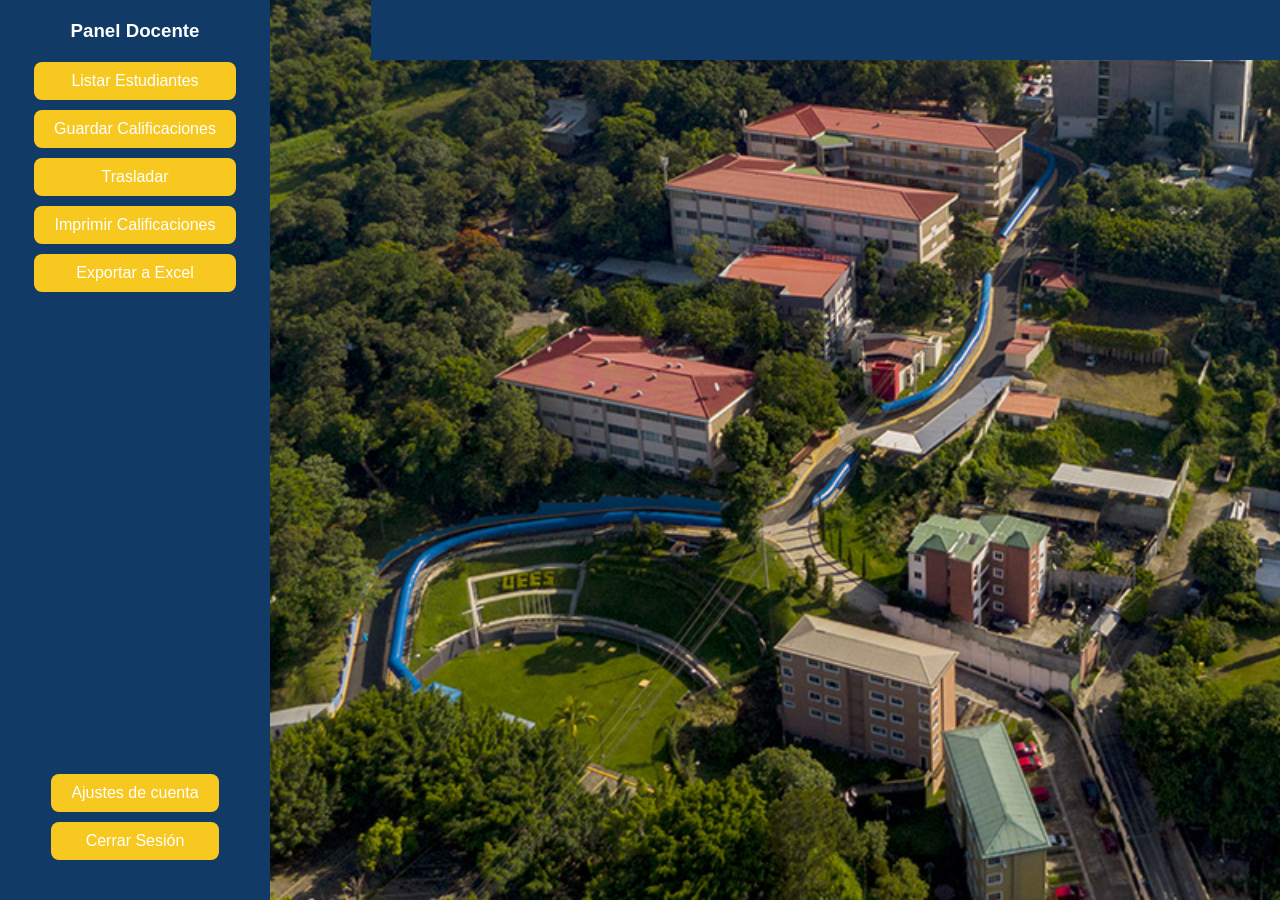
==== portal-docente.html @ a9b13c79 "ajuste de botones" ====
<!DOCTYPE html>
<html lang="es">
     <head>
          <meta charset="UTF-8">
          <meta name="viewport" content="width=device-width, initial-scale=1.0">
          <link rel="stylesheet" href="src/css/styles.css">
          <title>Portal Docente - Universidad Evangélica de El Salvador</title> 
          <script src="src/js/script.js"></script>
     </head>

</head>
<body>
  <div class="main-container">
    <aside class="sidebar">
      <h3>Panel Docente</h3>
       <div class="button-container">
          <button id="btn-ListarEstudiantes" class="boton-amarillo-menu">Listar Estudiantes</button>
          <button id="btn-guardar" class="boton-amarillo-menu">Guardar Calificaciones</button>
          <button id="Trasladar" class="boton-amarillo-menu">Trasladar</button>
          <button id="btn-imprimir" class="boton-amarillo-menu">Imprimir Calificaciones</button>
          <button id="btn-Exportar-Excel" class="boton-amarillo-menu">Exportar a Excel</button>
         

        </div>
        <div class="button-final">
          <button id="btn-Ajustes" class="boton-amarillo-menu">Ajustes de cuenta</button>
          <button id="btn-Cerrar-sesion" class="boton-amarillo-menu">Cerrar Sesión</button>
          


    </aside>
          <main class="content-area">
      <header class="header-portal">
        <div class="banner-blue"></div>
      </header>
      </main>
  </div>

</body>
</html>
---- src/css/styles.css ----
:root {
      --primary-blue: #113a66;
      --dark-bluu: #0b2a4c;
      --primmary-yellow: #f7c820;
    }

    * {
      box-sizing: border-box;
      margin: 0;
      padding: 0;
      font-family: sans-serif;
    }

    .main-container {
      display: flex;
      min-height: 100vh;
    }
  
    .sidebar {
      width: 270px;
      background-color: var(--primary-blue);
      display: flex;
      flex-direction: column;
      align-items: center;
      padding: 20px 15px;
      color: #fff;
      
      z-index: 10;
        
      }
    .header-portal {
  width: 100%;
  display: flex;
  justify-content: flex-end;
  margin-bottom: 25px;
}

.banner-blue {
  background-color: var(--primary-blue);
  width: 90%;
  height: 60px;
 
}
body {
       background-image: url("../assets/img/UEES.png");
       background-size: cover;
       background-position: center;
    }
    .content-area {
  flex: 1;
  
}
  .boton-amarillo-menu{
  background-color: var(--primmary-yellow);
  color: white;
  border: none;
  padding: 10px 20px;
  border-radius: 8px;
  font-size: 16px;
  cursor: pointer;
  transition: background-color 0.2s ease;

}
  .boton-amarillo-menu:hover {
  background-color:#a58512;
}

.button-final {
  margin-top: auto;
  margin-bottom: 20px;
  display: flex;
  flex-direction: column;
  gap: 10px;
}



.button-container {
  display: flex;
  flex-direction: column;
  gap: 10px;
  margin-top: 20px;
}

/*estilos para index*/
.tarjeta {
  background-color: rgb(255, 255, 255);
  border-radius: 50px;
  gap: 20px;
  padding: 50px;
  display: flex;
  flex-direction: column;
  align-items: center;
  justify-content: center;
  text-align: center;

  position: fixed;
  top: 50%;
  left: 50%;
  transform: translate(-50%, -50%);
}
    
.btn_inicio{
  text-decoration: none;
  background-color: #f7c820;
  padding: 20px;
  border-radius: 10px;
  color: #113a66;
}
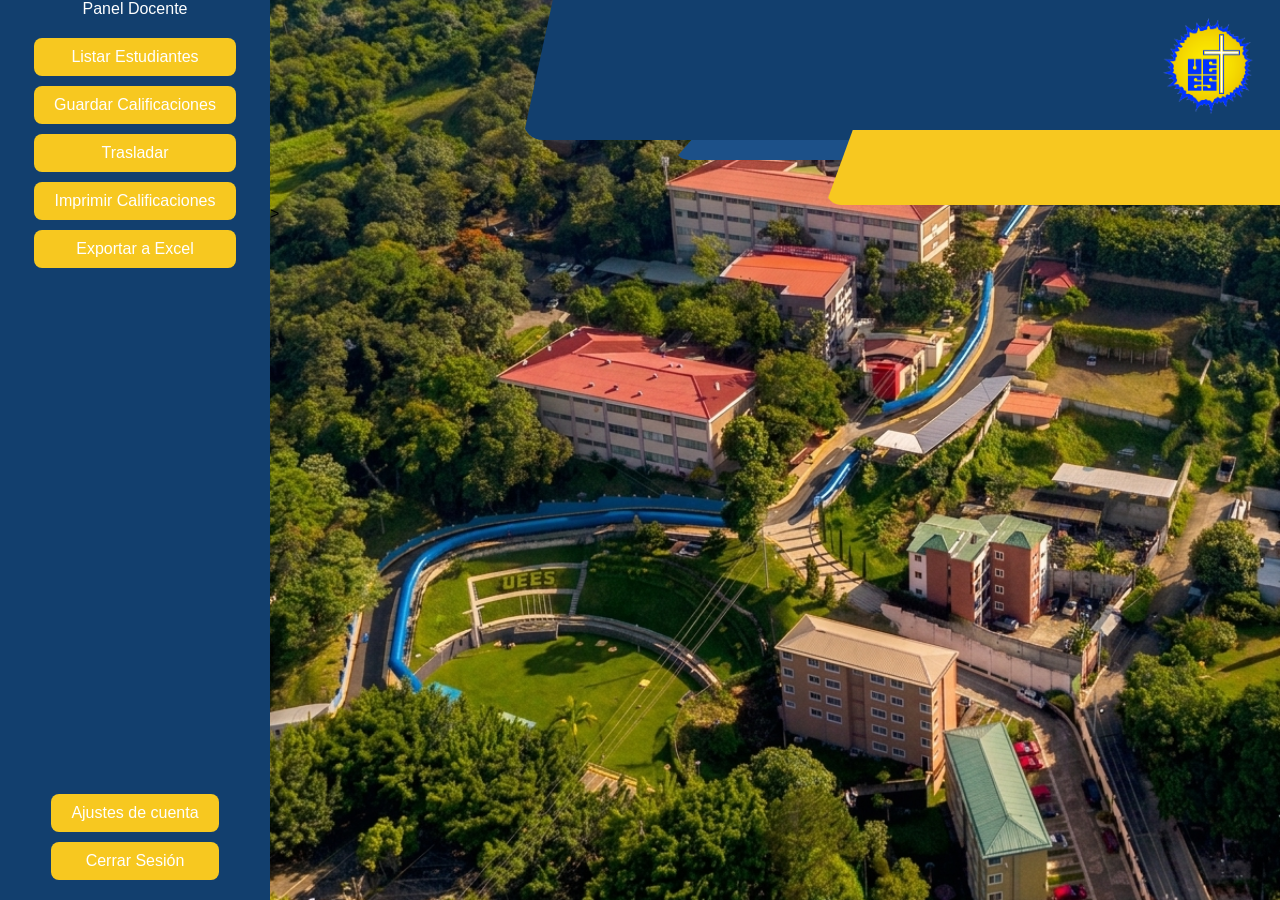
==== commit 3e893236: "BarrasSuperiores,Logo,Names" ====
--- a/portal-docente.html
+++ b/portal-docente.html
@@ -11,7 +11,7 @@
 </head>
 <body>
   <div class="main-container">
-    <aside class="sidebar">
+   <aside class="barra-lateral"
       <h3>Panel Docente</h3>
        <div class="button-container">
           <button id="btn-ListarEstudiantes" class="boton-amarillo-menu">Listar Estudiantes</button>
@@ -31,7 +31,11 @@
     </aside>
           <main class="content-area">
       <header class="header-portal">
-        <div class="banner-blue"></div>
+        <div class="barra-superior1b"></div>
+        <div class="barra-superior2b"></div>
+        <div class="barra-superior-amarilla"></div>
+        <img src="src/assets/img/logo_uees.png" alt="Logo UEES" class="logo-header"style="position: absolute; top: 15px; right: 25px; height: 100px; width: auto; z-index: 10;">
+</header>>
       </header>
       </main>
   </div>
--- a/src/css/styles.css
+++ b/src/css/styles.css
@@ -1,9 +1,8 @@
 
    :root {
-      --primary-blue: #113a66;
-      --dark-bluu: #0b2a4c;
-      --primmary-yellow: #f7c820;
-    }
+--azul-primario: #1c5088;
+      --azul-oscuro: #123f6e;
+      --amarillo-primario: #f7c820;
 
     * {
       box-sizing: border-box;
@@ -17,13 +16,14 @@
       min-height: 100vh;
     }
   
-    .sidebar {
+    .barra-lateral {
       width: 270px;
-      background-color: var(--primary-blue);
+      background-color: var(--azul-oscuro);
       display: flex;
       flex-direction: column;
       align-items: center;
-      padding: 20px 15px;
+      padding: 0;
+      min-height: 100vh;
       color: #fff;
       
       z-index: 10;
@@ -32,18 +32,57 @@
     .header-portal {
   width: 100%;
   display: flex;
+   flex-direction: column;
   justify-content: flex-end;
-  margin-bottom: 25px;
+  align-items: flex-end;
+  position: relative;
 }
 
-.banner-blue {
-  background-color: var(--primary-blue);
-  width: 90%;
-  height: 60px;
- 
 }
+
+.barra-superior1b {
+  background-color: var(--azul-oscuro);
+  width: 75%;
+  height: 140px;
+  clip-path: polygon(4% 0%, 100% 0%, 100% 100%, 0% 100%);
+  border-bottom-left-radius: 20px;
+  z-index: 1;
+  display: flex;
+  justify-content: flex-end;
+  align-items: center;
+  padding-right: 25px;
+}
+.logo-header {
+ position: absolute;
+  top: 15px;
+  right: 25px;
+  height: 80px;         
+  width: auto;          
+  max-width: 120px;     
+  object-fit: contain;  
+  z-index: 10;
+}
+.barra-superior2b {
+  background-color: var(--azul-primario);
+  width: 60%;
+  height: 35px;
+  margin-top: -15px; 
+  clip-path: polygon(5% 0%, 100% 0%, 100% 100%, 0% 100%);
+  border-bottom-left-radius: 15px;
+}
+
+.barra-superior-amarilla {
+  background-color: var(--amarillo-primario);
+  width: 45%;
+  height: 75px;
+  margin-top: -30px; 
+  z-index: 2; 
+  clip-path: polygon(6% 0%, 100% 0%, 100% 100%, 0% 100%);
+  border-radius: 15px 0 0 15px;
+}
+
 body {
-       background-image: url("../assets/img/UEES.png");
+       background-image: url("../assets/img/UEES1.jpg");
        background-size: cover;
        background-position: center;
     }
@@ -52,7 +91,7 @@
   
 }
   .boton-amarillo-menu{
-  background-color: var(--primmary-yellow);
+  background-color: var(--amarillo-primario);
   color: white;
   border: none;
   padding: 10px 20px;
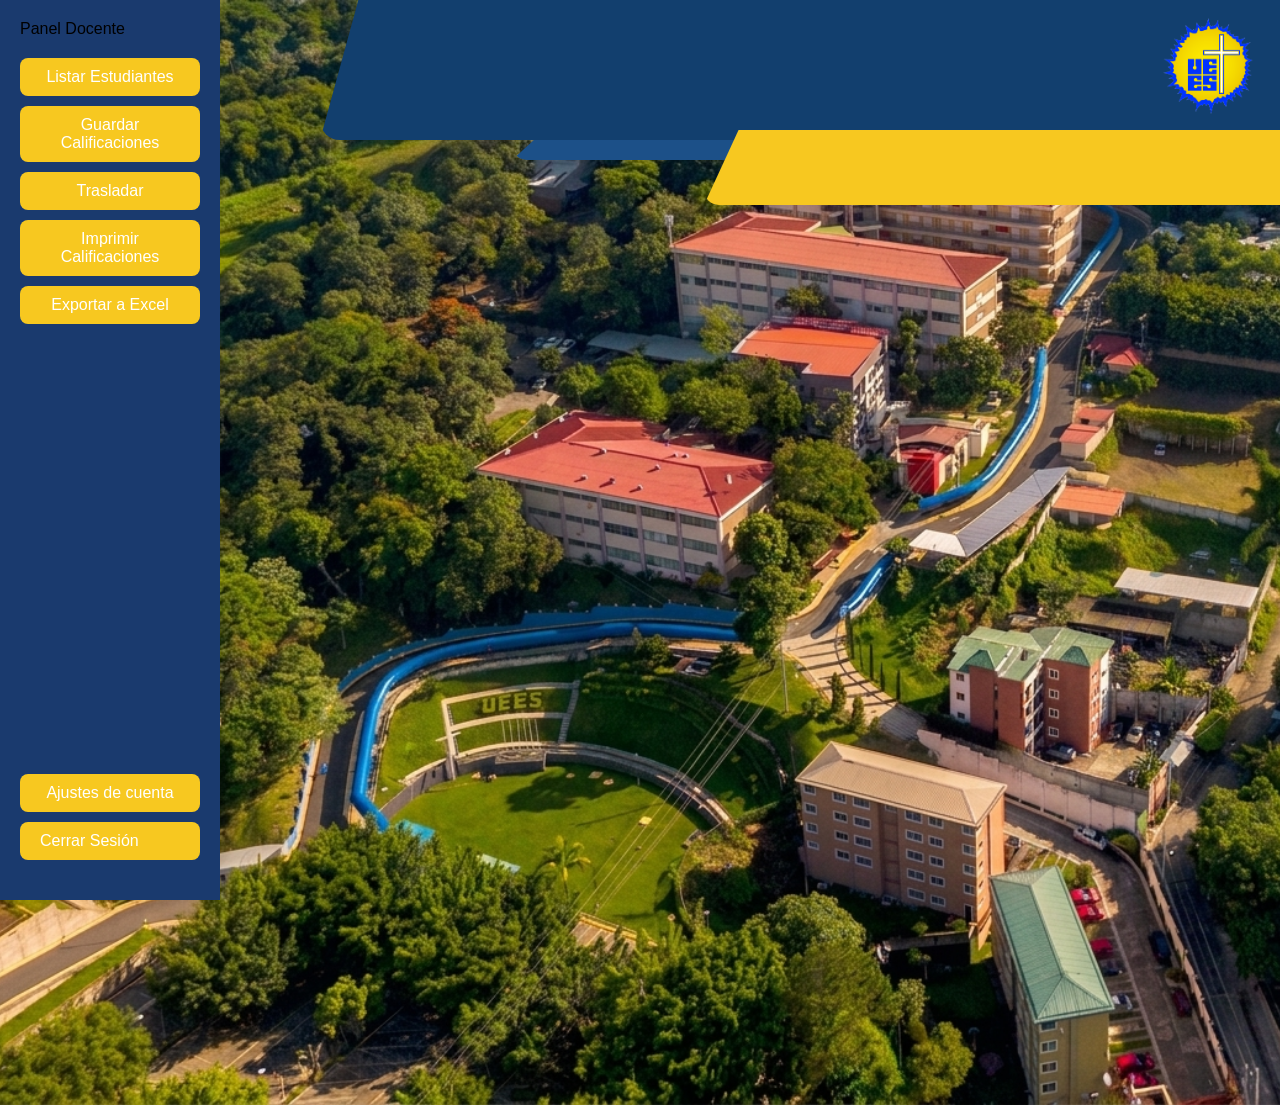
==== commit b05af676: "correccion de escritura" ====
--- a/portal-docente.html
+++ b/portal-docente.html
@@ -8,8 +8,17 @@
           <script src="src/js/script.js"></script>
      </head>
 
-</head>
+
 <body>
+  <div class="content-area">
+  <header class="header-portal">
+        <div class="barra-superior1b"></div>
+        <div class="barra-superior2b"></div>
+        <div class="barra-superior-amarilla"></div>
+        <img src="src/assets/img/logo_uees.png" alt="Logo UEES" class="logo-header"style="position: absolute; top: 15px; right: 25px; height: 100px; width: auto; z-index: 10;">
+
+      </header>
+  </div>
   <div class="main-container">
    <aside class="barra-lateral"
       <h3>Panel Docente</h3>
@@ -24,19 +33,13 @@
         </div>
         <div class="button-final">
           <button id="btn-Ajustes" class="boton-amarillo-menu">Ajustes de cuenta</button>
-          <button id="btn-Cerrar-sesion" class="boton-amarillo-menu">Cerrar Sesión</button>
-          
-
+          <a href="index.html" class="boton-amarillo-menu">Cerrar Sesión</a>
+        </div>  
 
     </aside>
           <main class="content-area">
-      <header class="header-portal">
-        <div class="barra-superior1b"></div>
-        <div class="barra-superior2b"></div>
-        <div class="barra-superior-amarilla"></div>
-        <img src="src/assets/img/logo_uees.png" alt="Logo UEES" class="logo-header"style="position: absolute; top: 15px; right: 25px; height: 100px; width: auto; z-index: 10;">
-</header>>
-      </header>
+      
+
       </main>
   </div>
 
--- a/src/css/styles.css
+++ b/src/css/styles.css
@@ -16,19 +16,20 @@
       min-height: 100vh;
     }
   
-    .barra-lateral {
-      width: 270px;
-      background-color: var(--azul-oscuro);
-      display: flex;
-      flex-direction: column;
-      align-items: center;
-      padding: 0;
-      min-height: 100vh;
-      color: #fff;
-      
-      z-index: 10;
-        
-      }
+   .barra-lateral {
+  position: fixed;
+  top: 0;
+  left: 0;
+  height: 100vh;
+  width: 220px;
+  background-color: #1a3a6e;
+  box-sizing: border-box;
+  padding: 20px;
+  z-index: 100;
+  overflow-y: auto;
+  display: flex;
+  flex-direction: column;
+}
     .header-portal {
   width: 100%;
   display: flex;
@@ -99,6 +100,7 @@
   font-size: 16px;
   cursor: pointer;
   transition: background-color 0.2s ease;
+  text-decoration: none;
 
 }
   .boton-amarillo-menu:hover {
@@ -111,6 +113,7 @@
   display: flex;
   flex-direction: column;
   gap: 10px;
+  
 }
 
 
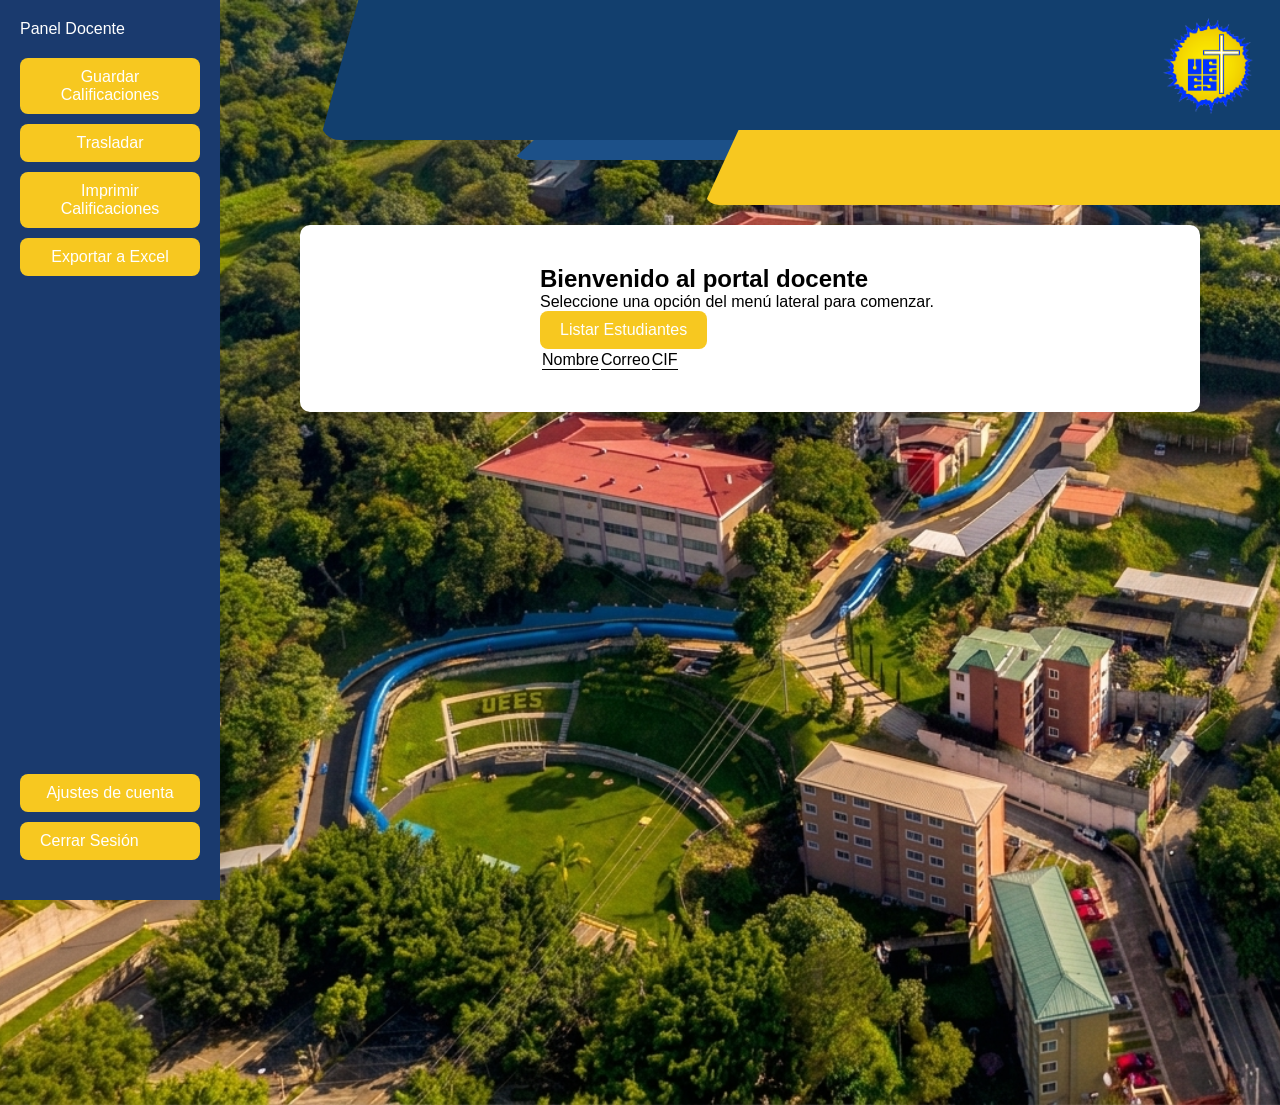
==== commit 95d32d5c: "integraci[on de tabla se estudiantes" ====
--- a/portal-docente.html
+++ b/portal-docente.html
@@ -23,7 +23,7 @@
    <aside class="barra-lateral"
       <h3>Panel Docente</h3>
        <div class="button-container">
-          <button id="btn-ListarEstudiantes" class="boton-amarillo-menu">Listar Estudiantes</button>
+          
           <button id="btn-guardar" class="boton-amarillo-menu">Guardar Calificaciones</button>
           <button id="Trasladar" class="boton-amarillo-menu">Trasladar</button>
           <button id="btn-imprimir" class="boton-amarillo-menu">Imprimir Calificaciones</button>
@@ -38,6 +38,25 @@
 
     </aside>
           <main class="content-area">
+            <div class="recuadro-blaco">
+            <section class="Panel-tabla">
+              <h1>Bienvenido al portal docente</h1>
+              <p>Seleccione una opción del menú lateral para comenzar.</p>
+              <button id="btn-ListarEstudiantes" class="boton-amarillo-menu">Listar Estudiantes</button>
+              <table id="tabla-estudiantes" class="tabla-estudiantes">
+                <thead>
+                  <tr>
+                    <th>Nombre</th>
+                    <th>Correo</th>
+                    <th>CIF</th>
+                  </tr>
+                </thead>
+                <tbody>
+                  <!-- Aquí se agregarán las filas de estudiantes dinámicamente -->
+                </tbody>
+              </table>
+            </section>
+          </div>
       
 
       </main>
--- a/src/css/styles.css
+++ b/src/css/styles.css
@@ -14,10 +14,13 @@
     .main-container {
       display: flex;
       min-height: 100vh;
+      margin-left: 220px;
+      padding-top: 20px;
     }
   
    .barra-lateral {
   position: fixed;
+  color: white;
   top: 0;
   left: 0;
   height: 100vh;
@@ -86,9 +89,12 @@
        background-image: url("../assets/img/UEES1.jpg");
        background-size: cover;
        background-position: center;
+       background-repeat: no-repeat;
     }
-    .content-area {
-  flex: 1;
+  .content-area {
+
+    flex: 1;
+   
   
 }
   .boton-amarillo-menu{
@@ -151,3 +157,35 @@
   color: #113a66;
 }
 
+.Panel-tabla {
+  margin-left: 220px;
+  padding-top: 20px;
+  padding-right: 30px;
+  padding-bottom: 20px;
+  box-sizing: border-box;
+  color:rgb(0, 0, 0);
+}
+
+th, td {
+  text-align: left;
+  padding: 10px 12px;
+  border-bottom: 1px solid #020202;
+}
+
+th {
+  color: #000000;
+  font-weight: 500;
+}
+
+tbody tr:hover {
+  background-color: #f5f5f5;
+}
+
+.recuadro-blaco{
+  background-color: #ffffff;
+  border-radius: 10px;
+  padding: 20px;
+  box-shadow: 0 2px 8px rgba(0, 0, 0, 0.1);
+  max-width: 900px;
+  margin: 0 auto;
+}
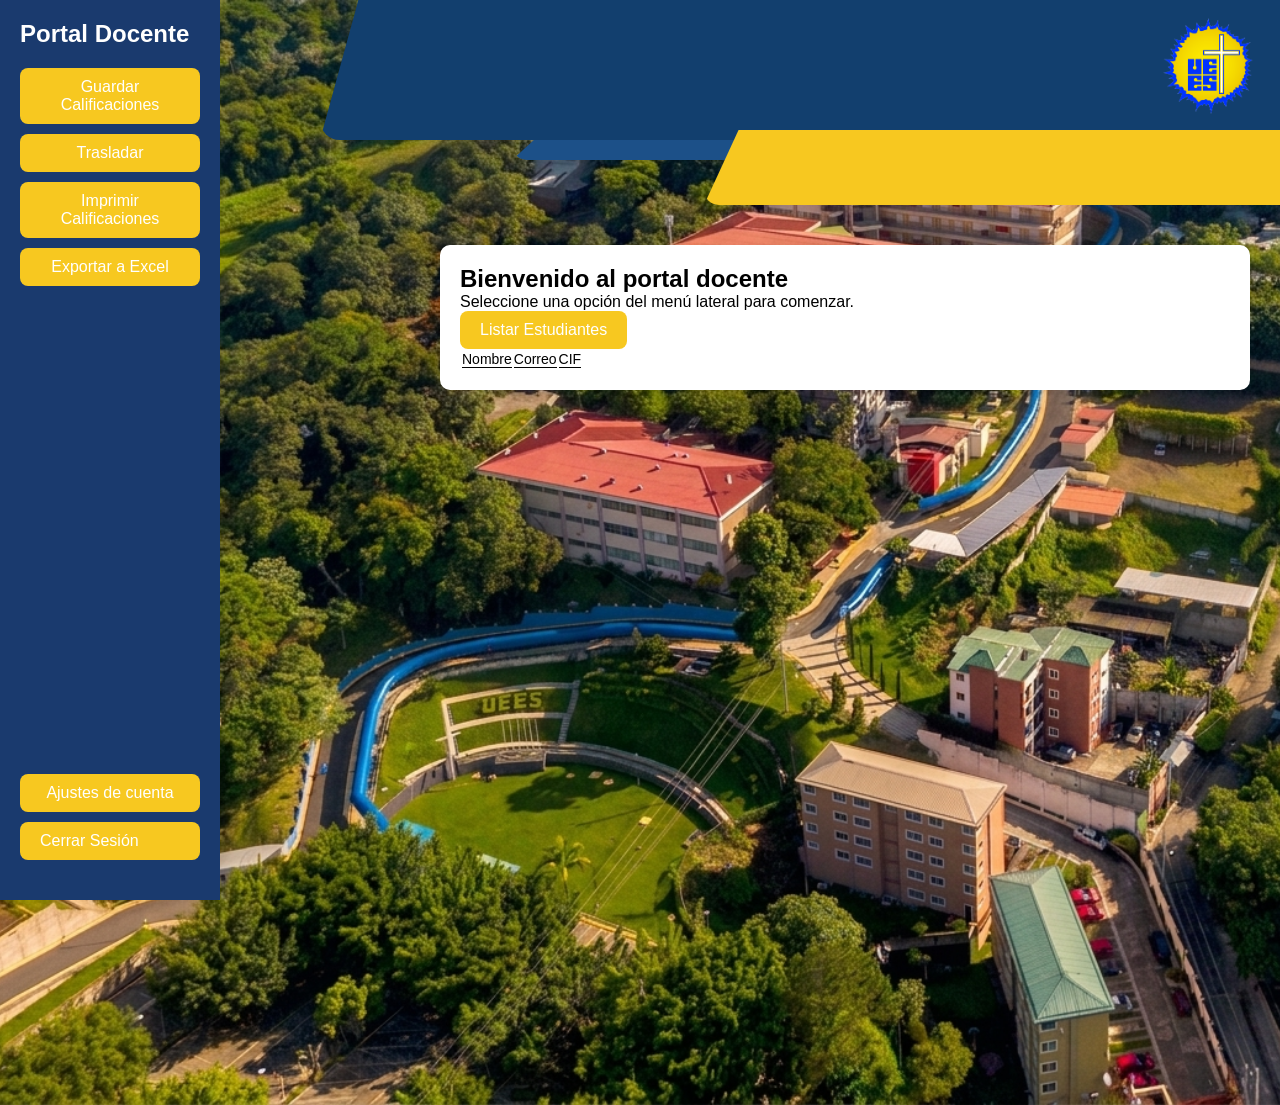
==== commit 90925ec8: "corrección tabla" ====
--- a/portal-docente.html
+++ b/portal-docente.html
@@ -20,8 +20,9 @@
       </header>
   </div>
   <div class="main-container">
-   <aside class="barra-lateral"
-      <h3>Panel Docente</h3>
+   <aside class="barra-lateral">
+        
+      <h1 class="titulo-barra-lateral">Portal Docente</h1>
        <div class="button-container">
           
           <button id="btn-guardar" class="boton-amarillo-menu">Guardar Calificaciones</button>
@@ -37,29 +38,27 @@
         </div>  
 
     </aside>
-          <main class="content-area">
-            <div class="recuadro-blaco">
-            <section class="Panel-tabla">
-              <h1>Bienvenido al portal docente</h1>
-              <p>Seleccione una opción del menú lateral para comenzar.</p>
-              <button id="btn-ListarEstudiantes" class="boton-amarillo-menu">Listar Estudiantes</button>
-              <table id="tabla-estudiantes" class="tabla-estudiantes">
-                <thead>
-                  <tr>
-                    <th>Nombre</th>
-                    <th>Correo</th>
-                    <th>CIF</th>
-                  </tr>
-                </thead>
-                <tbody>
-                  <!-- Aquí se agregarán las filas de estudiantes dinámicamente -->
-                </tbody>
-              </table>
-            </section>
-          </div>
-      
-
-      </main>
+          <main class="content-area panel-tabla">
+  <div class="recuadro-blanco">
+    <section>
+      <h1>Bienvenido al portal docente</h1>
+      <p>Seleccione una opción del menú lateral para comenzar.</p>
+      <button id="btn-ListarEstudiantes" class="boton-amarillo-menu">Listar Estudiantes</button>
+      <table class="tabla-estudiantes">
+        <thead>
+          <tr>
+            <th>Nombre</th>
+            <th>Correo</th>
+            <th>CIF</th>
+          </tr>
+        </thead>
+        <tbody id="tabla-estudiantes">
+          <!-- Aquí se agregarán las filas de estudiantes dinámicamente -->
+        </tbody>
+      </table>
+    </section>
+  </div>
+</main>
   </div>
 
 </body>
--- a/src/css/styles.css
+++ b/src/css/styles.css
@@ -157,31 +157,38 @@
   color: #113a66;
 }
 
-.Panel-tabla {
+.panel-tabla {
   margin-left: 220px;
   padding-top: 20px;
   padding-right: 30px;
   padding-bottom: 20px;
   box-sizing: border-box;
-  color:rgb(0, 0, 0);
+  color: rgb(0, 0, 0);
 }
 
 th, td {
   text-align: left;
-  padding: 10px 12px;
+  padding: 10px 14px;
   border-bottom: 1px solid #020202;
 }
 
 th {
   color: #000000;
   font-weight: 500;
+  font-size: 14px;
+  text-decoration: none;
+}
+
+td {
+  font-size: 14px;
+  color: #222;
 }
 
 tbody tr:hover {
   background-color: #f5f5f5;
 }
 
-.recuadro-blaco{
+.recuadro-blanco {
   background-color: #ffffff;
   border-radius: 10px;
   padding: 20px;
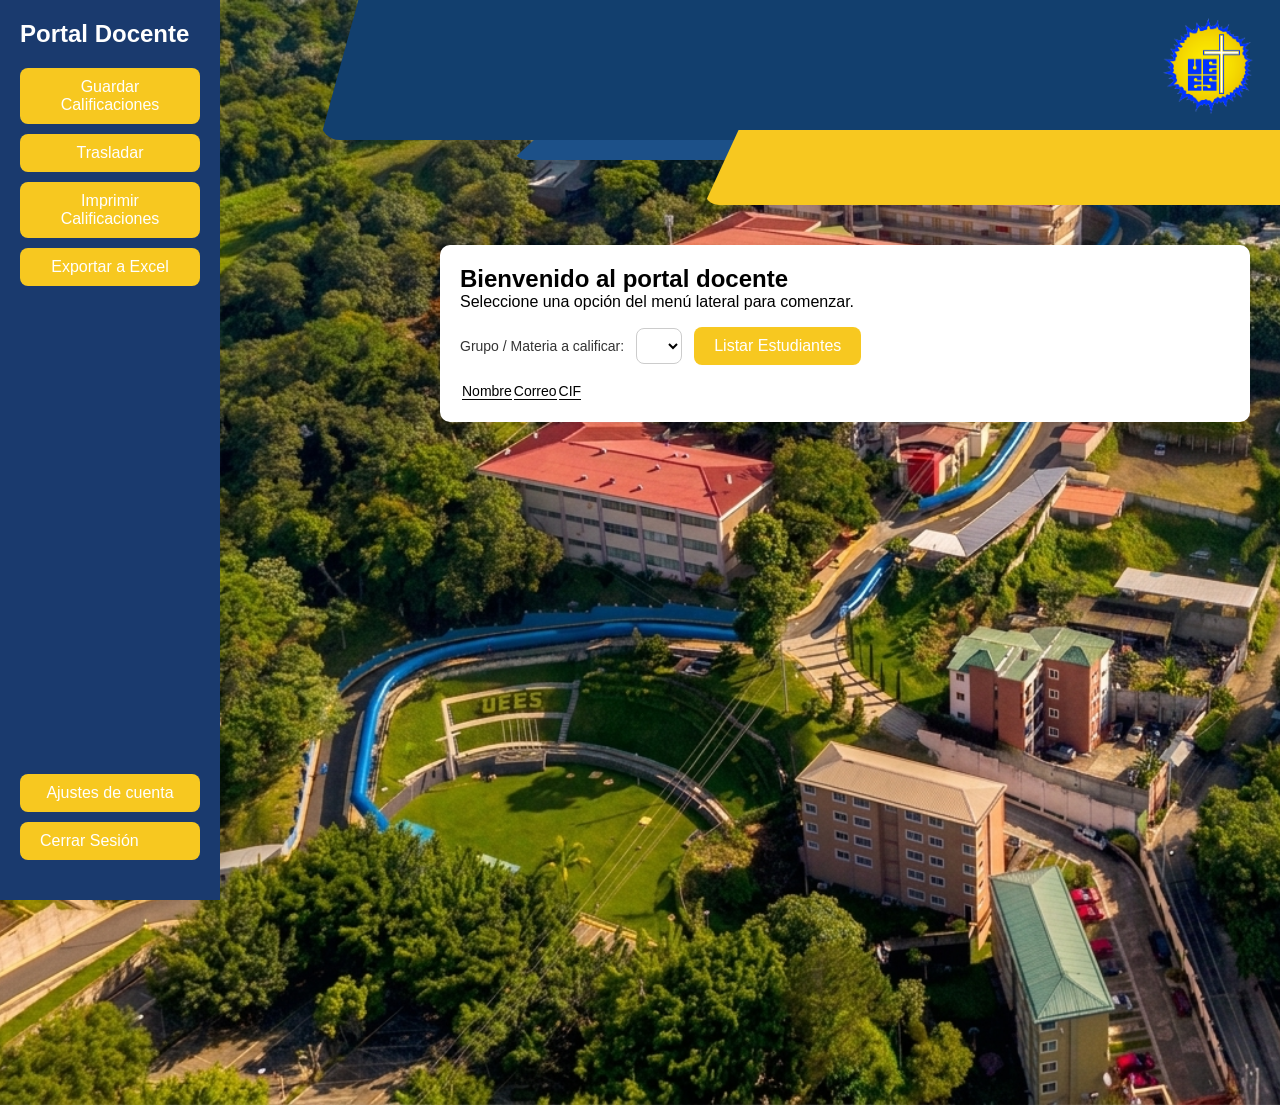
==== commit d152df0e: "eliminación de model" ====
--- a/portal-docente.html
+++ b/portal-docente.html
@@ -5,16 +5,20 @@
           <meta name="viewport" content="width=device-width, initial-scale=1.0">
           <link rel="stylesheet" href="src/css/styles.css">
           <title>Portal Docente - Universidad Evangélica de El Salvador</title> 
-          <script src="src/js/script.js"></script>
+          
      </head>
 
 
 <body>
+  
+
   <div class="content-area">
   <header class="header-portal">
+    
         <div class="barra-superior1b"></div>
         <div class="barra-superior2b"></div>
         <div class="barra-superior-amarilla"></div>
+   
         <img src="src/assets/img/logo_uees.png" alt="Logo UEES" class="logo-header"style="position: absolute; top: 15px; right: 25px; height: 100px; width: auto; z-index: 10;">
 
       </header>
@@ -43,7 +47,11 @@
     <section>
       <h1>Bienvenido al portal docente</h1>
       <p>Seleccione una opción del menú lateral para comenzar.</p>
-      <button id="btn-ListarEstudiantes" class="boton-amarillo-menu">Listar Estudiantes</button>
+      <div class="selector-grupo">
+        <label for="select-grupo">Grupo / Materia a calificar:</label>
+        <select id="select-grupo"></select>
+        <button id="btn-ListarEstudiantes" class="boton-amarillo-menu">Listar Estudiantes</button>
+      </div>
       <table class="tabla-estudiantes">
         <thead>
           <tr>
@@ -59,7 +67,6 @@
     </section>
   </div>
 </main>
-  </div>
-
+<script src="src/js/main.js"></script>
 </body>
 </html>
--- a/src/css/styles.css
+++ b/src/css/styles.css
@@ -195,4 +195,32 @@
   box-shadow: 0 2px 8px rgba(0, 0, 0, 0.1);
   max-width: 900px;
   margin: 0 auto;
+}
+
+.selector-grupo {
+  display: flex;
+  align-items: center;
+  gap: 12px;
+  margin: 16px 0;
+  flex-wrap: wrap;
+}
+
+.selector-grupo label {
+  font-size: 14px;
+  font-weight: 500;
+  color: #333;
+}
+
+.selector-grupo select {
+  padding: 8px 12px;
+  border: 1px solid #ccc;
+  border-radius: 8px;
+  font-size: 14px;
+  background-color: #fff;
+  cursor: pointer;
+}
+
+.selector-grupo select:focus {
+  outline: none;
+  border-color: #1a3a6e;
 }
